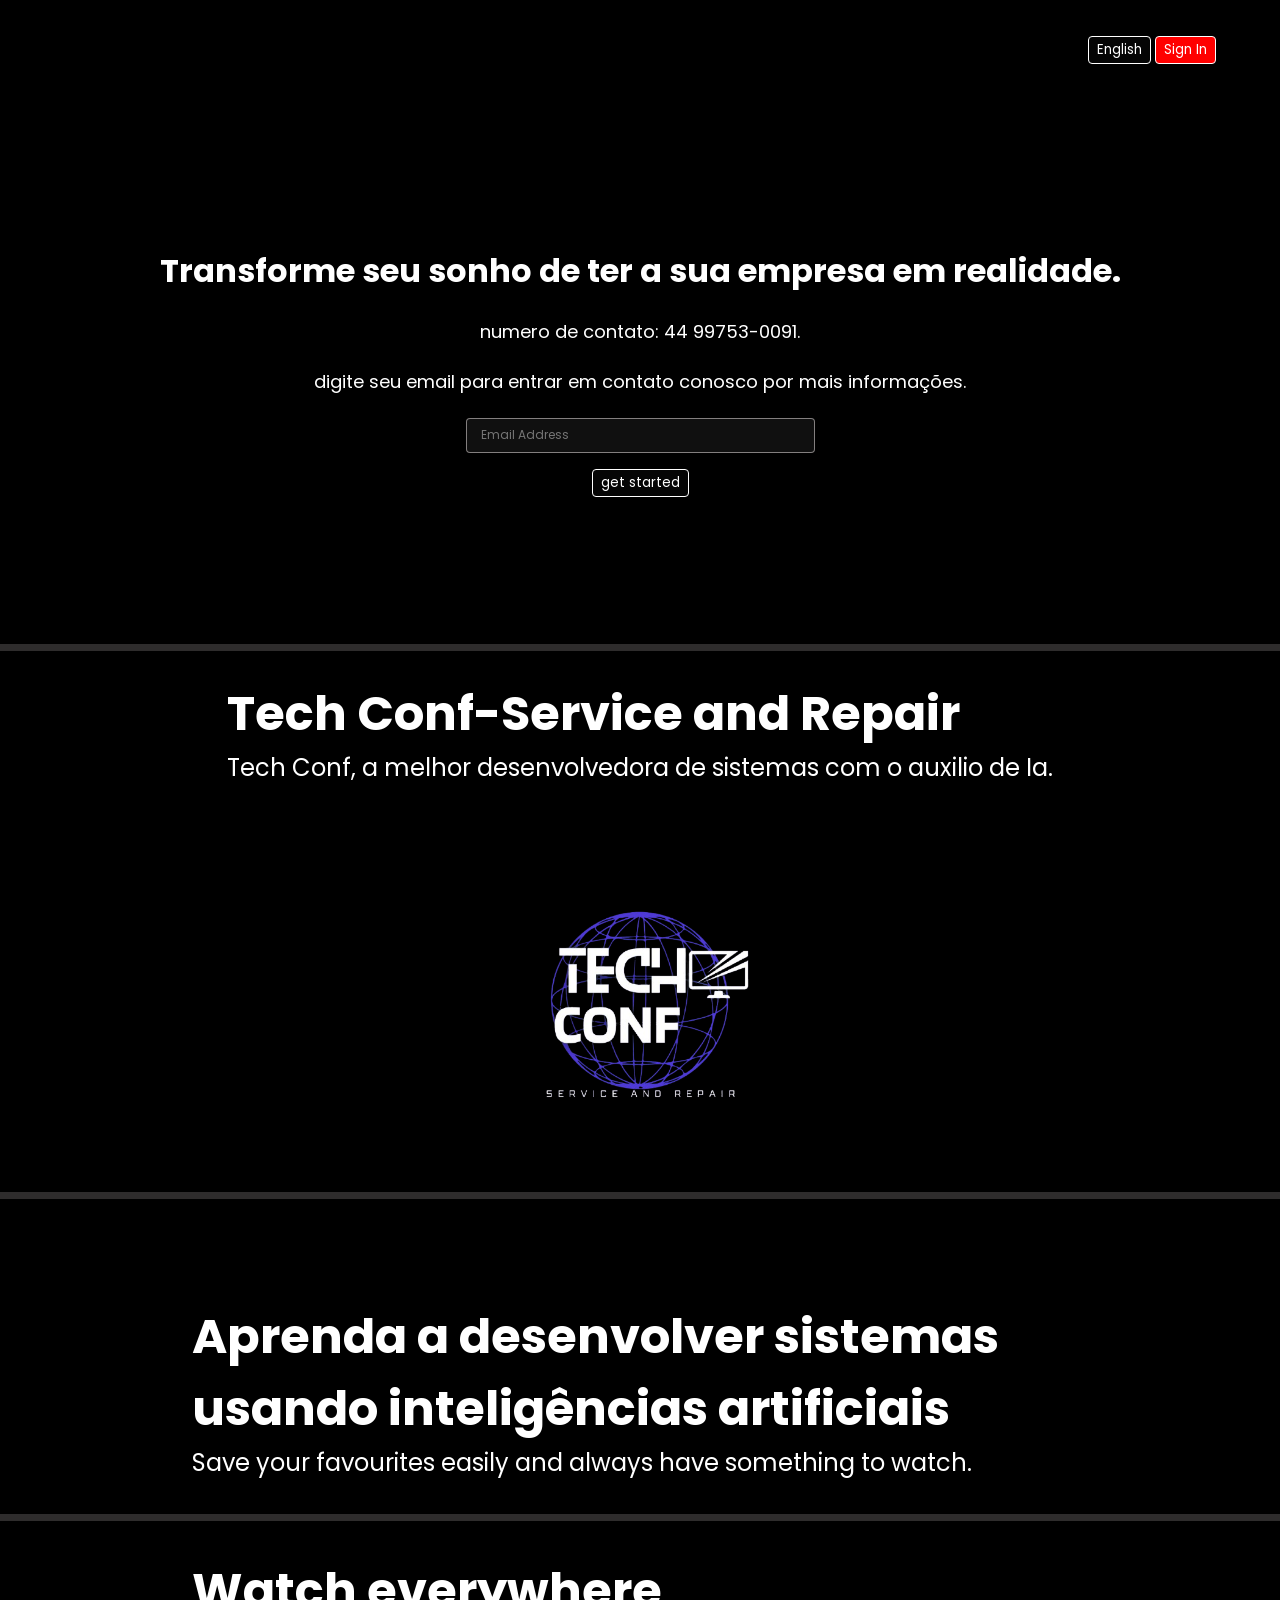
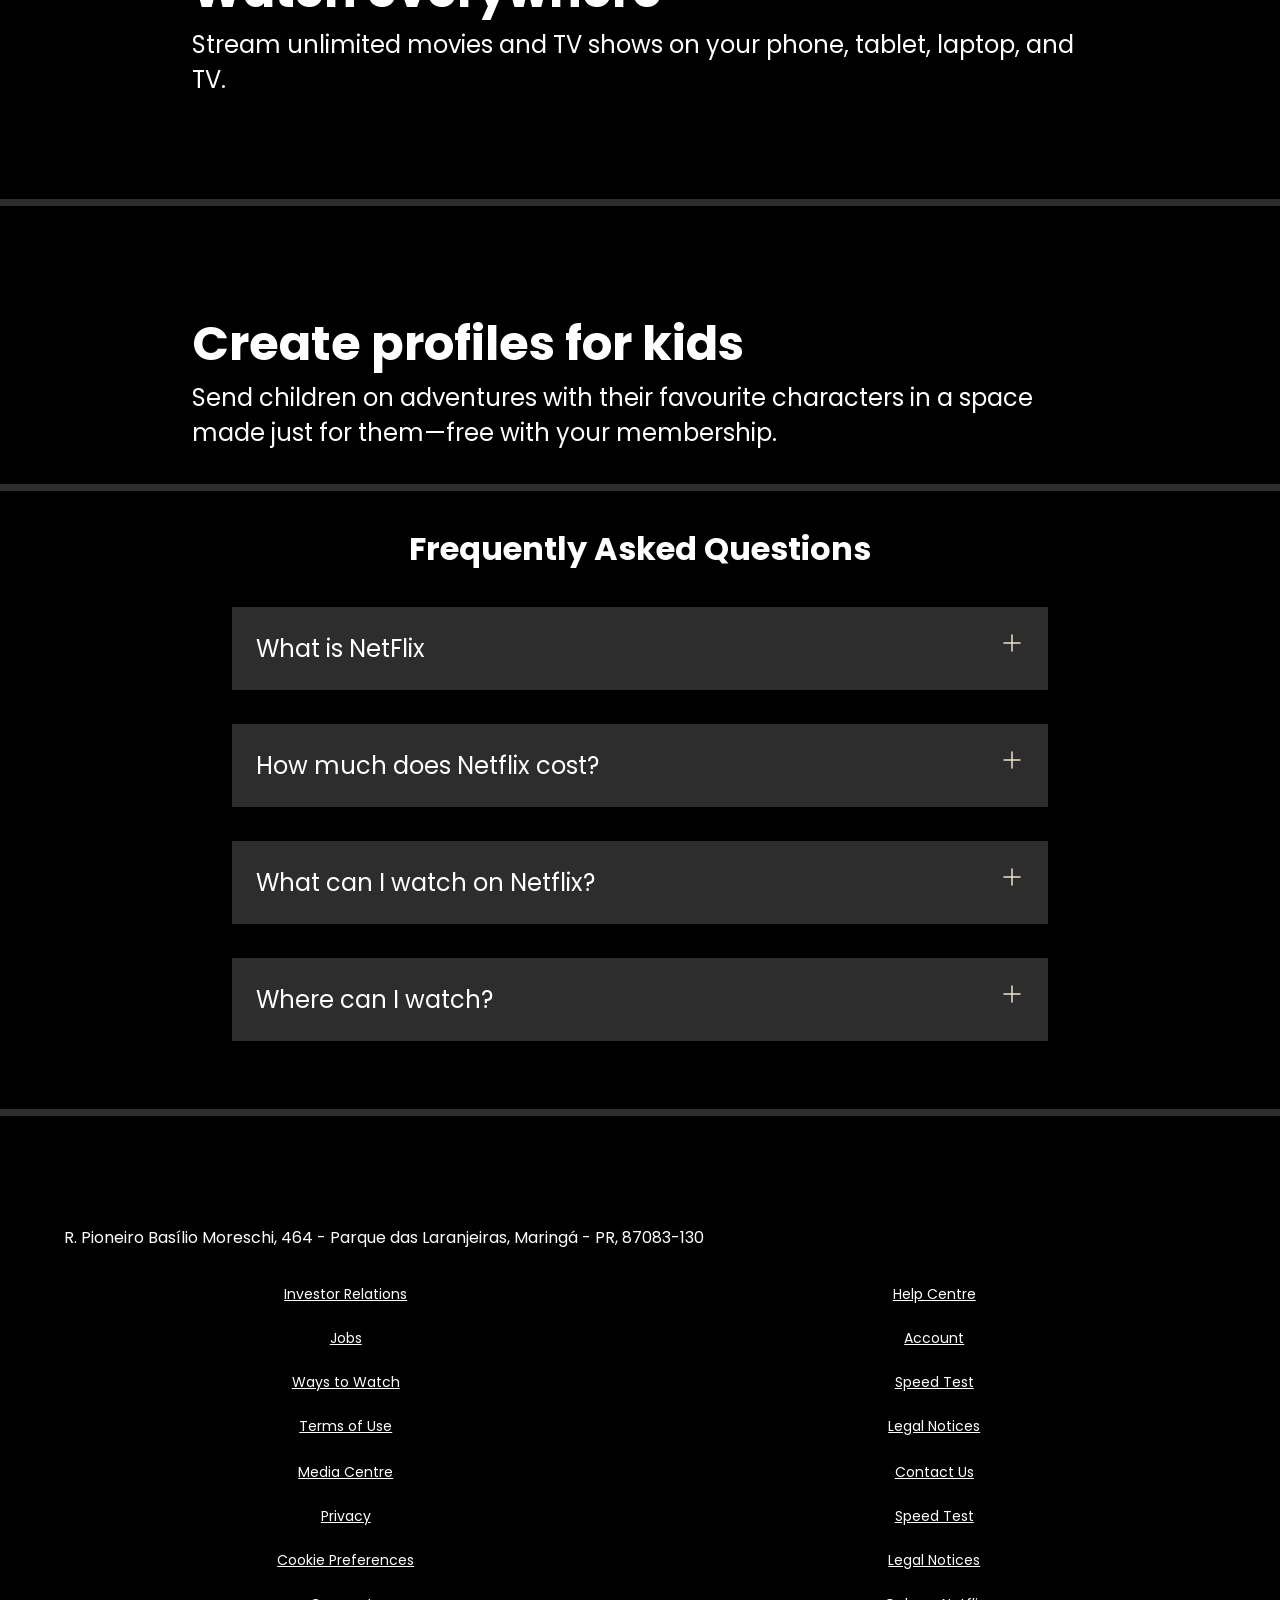
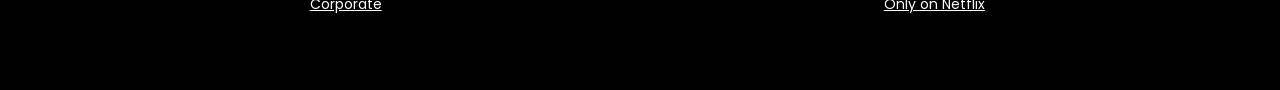
==== drive-download-20260311T112500Z-3-001 (1)/index.html @ 62014be9 "Add files via upload" ====
<!DOCTYPE html>
<html lang="en">

<head>
    <meta charset="UTF-8">
    <meta name="viewport" content="width=device-width, initial-scale=1.0">
    <title>TechConf – Service and Repair</title>
    <link rel="stylesheet" href="style.css">
</head>

<body>

    <div class="main">
        <nav>
            <span><img width="503 src="bg.jpg" alt=""></span>
            <div>
                <button class="btn">English</button>
                <button class="btn btn-red-sm">Sign In</button>
            </div>
        </nav>
        <div class="box">
        </div>
        <div class="hero">
            <span>Transforme seu sonho de ter a sua empresa em realidade.</span>
            <span>numero de contato: 44 99753-0091.</span>
            <span>digite seu email para entrar em contato conosco por mais informações.</span>
            <div class="hero-buttons">
                <input type="text" placeholder="Email Address">
                <button class="btn" onclick="window.location.href='modelo 4/index.html'"> get started</button>
            </div>
        </div>

        <div class="separation"></div>

    </div>

    <section class="first">
        <div>
            <span>Tech Conf-Service and Repair</span>
            <span>Tech Conf, a melhor desenvolvedora de sistemas com o auxilio de Ia.</span>
        </div>

        <div class="secImg">
            <img src="Tech.png" alt="">
            <video src="https://assets.nflxext.com/ffe/siteui/acquisition/ourStory/fuji/desktop/video-tv-in-0819.m4v"
                autoplay loop muted></video>
        </div>
    </section>
    <div class="separation"></div>

    <section class="first second">

        <div class="secImg">
            <img src="https://assets.nflxext.com/ffe/siteui/acquisition/ourStory/fuji/desktop/mobile-0819.jpg" alt="">

        </div>
        <div>
            <span>Aprenda a desenvolver sistemas usando inteligências artificiais </span>
            <span>Save your favourites easily and always have something to watch.</span>
        </div>
    </section>

    <div class="separation"></div>
    <section class="first third">
        <div>
            <span>Watch everywhere</span>
            <span>Stream unlimited movies and TV shows on your phone, tablet, laptop, and TV.</span>
        </div>

        <div class="secImg">
            <img src="https://assets.nflxext.com/ffe/siteui/acquisition/ourStory/fuji/desktop/tv.png" alt="">
            <video src="https://assets.nflxext.com/ffe/siteui/acquisition/ourStory/fuji/desktop/video-devices-in.m4v"
                autoplay loop muted></video>
        </div>
    </section>
    <div class="separation"></div>


    <section class="first second">

        <div class="secImg">
            <img src="bg.jpg" alt="">
        </div>
        <div>
            <span>Create profiles for kids</span>
            <span>Send children on adventures with their favourite characters in a space made just for them—free with
                your membership.</span>
        </div>
    </section>

    <div class="separation"></div>

    <section class="faq">
        <h2>Frequently Asked Questions</h2>
        <div class="faqbox">
            <span>What is NetFlix</span>
            <svg width="24" height="24" viewBox="0 0 24 24" fill="white" xmlns="http://www.w3.org/2000/svg">
                <path d="M12 4V20" stroke="#141B34" stroke-width="1.5" stroke-linecap="round" stroke-linejoin="round" />
                <path d="M4 12H20" stroke="#141B34" stroke-width="1.5" stroke-linecap="round" stroke-linejoin="round" />
            </svg>

        </div>
        <div class="faqbox">
            <span>How much does Netflix cost?</span>
            <svg width="24" height="24" viewBox="0 0 24 24" fill="white" xmlns="http://www.w3.org/2000/svg">
                <path d="M12 4V20" stroke="#141B34" stroke-width="1.5" stroke-linecap="round" stroke-linejoin="round" />
                <path d="M4 12H20" stroke="#141B34" stroke-width="1.5" stroke-linecap="round" stroke-linejoin="round" />
            </svg>

        </div>
        <div class="faqbox">
            <span>What can I watch on Netflix?</span>
            <svg width="24" height="24" viewBox="0 0 24 24" fill="white" xmlns="http://www.w3.org/2000/svg">
                <path d="M12 4V20" stroke="#141B34" stroke-width="1.5" stroke-linecap="round" stroke-linejoin="round" />
                <path d="M4 12H20" stroke="#141B34" stroke-width="1.5" stroke-linecap="round" stroke-linejoin="round" />
            </svg>

        </div>
        <div class="faqbox">
            <span>Where can I watch?</span>
            <svg width="24" height="24" viewBox="0 0 24 24" fill="white" xmlns="http://www.w3.org/2000/svg">
                <path d="M12 4V20" stroke="#141B34" stroke-width="1.5" stroke-linecap="round" stroke-linejoin="round" />
                <path d="M4 12H20" stroke="#141B34" stroke-width="1.5" stroke-linecap="round" stroke-linejoin="round" />
            </svg>

        </div>
    </section>
    <div class="separation"></div>

    <footer>
        <div class="questions">
           R. Pioneiro Basílio Moreschi, 464 - Parque das Laranjeiras, Maringá - PR, 87083-130
        </div>
        <div class="footer">
            <div class="footer-item"> 
                <a href="faq">Investor Relations</a>
                <a href="faq">Jobs</a>
                <a href="faq">Ways to Watch</a>
                <a href="faq">Terms of Use</a>
            </div>

            <div class="footer-item"> 
                <a href="faq">Help Centre</a>
                <a href="faq">Account</a>
                <a href="faq">Speed Test</a>
                <a href="faq">Legal Notices</a>
            </div>
            <div class="footer-item">
                <a href="faq">Media Centre</a>
                <a href="faq">Privacy</a>
                <a href="faq">Cookie Preferences</a> 
                <a href="faq">Corporate</a>
            </div>

            <div class="footer-item">
                <a href="faq">Contact Us</a>
                <a href="faq">Speed Test</a> 
                <a href="faq">Legal Notices</a> 
                <a href="faq">Only on Netflix</a>
            </div>
        </div>
    </footer>
</body>

</html>
---- drive-download-20260311T112500Z-3-001 (1)/style.css ----
@import url('https://fonts.googleapis.com/css2?family=Martel+Sans:wght@600&family=Poppins:wght@300;400;700&display=swap');

* {
    padding: 0;
    margin: 0;
    font-family: 'Poppins', sans-serif;
}

body {
    background-color: black;
}

.main {
    background-image: url("bg.jpg");
    background-position: center center;
    background-size: max(1200px, 100vw);
    background-repeat: no-repeat;
    height: 644px;
    position: relative;
}

.main .box {
    height: 644px;
    width: 100%;
    opacity: 0.69;
    position: absolute;
    top: 0;
    background-color: black;
}

nav {
    max-width: 60vw;
    justify-content: space-between;
    margin: auto;
    display: flex;
    align-items: center;
    height: 100px;
}

nav img {
    color: rgb(24, 25, 94);
    width: 130px;
    position: relative;
    z-index: 10;
}

nav button {
    position: relative;
    z-index: 10;
}

.hero {
    font-family: 'Martel Sans', sans-serif;
    height: calc(100% - 100px);
    display: flex;
    align-items: center;
    justify-content: center;
    flex-direction: column;
    color: white;
    position: relative;
    gap: 23px;
    padding: 0 30px;
}

.hero> :nth-child(1) {
    font-family: 'Poppins', sans-serif;
    font-weight: bolder;
    font-size: 48px;
    text-align: center;
}

.hero> :nth-child(2) {
    font-weight: 400;
    font-size: 24px;
    text-align: center;
}

.hero> :nth-child(3) {
    font-weight: 400;
    font-size: 20px;
    text-align: center;
}

.separation {
    height: 7px;
    background-color: rgb(46, 44, 44);
    position: relative;
    z-index: 20;
}

.btn {
    padding: 3px 8px;
    font-weight: 400;
    color: white;
    background-color: rgba(248, 243, 243, 0.021);
    border-radius: 4px;
    border: 1px solid white;
    cursor: pointer;

}

.btn-red {
    background-color: red;
    color: white;
    padding: 3px 24px;
    font-size: 20px;
    border-radius: 4px;
    font-weight: 400;
}

.btn-red-sm {
    background-color: red;
    color: white;
}

.hero-buttons {
    display: flex;
    align-items: center;
    justify-content: center;
    gap: 16px;
}

.main input {
    padding: 7px 101px 8px 14px;
    color: white;
    font-size: 12px;
    border-radius: 4px;
    background-color: rgba(23, 23, 23, 0.7);
    border: 1px solid rgba(246, 238, 238, 0.5);
}

.first {
    display: flex;
    justify-content: center;
    max-width: 70vw;
    margin: auto;
    color: white;
    justify-content: center;
    align-items: center;
}



.secImg {
    position: relative;
}

.secImg img {
    width: 555px;
    position: relative;
    z-index: 10;
}

.secImg video {
    position: absolute;
    top: 51px;
    right: 0;
    width: 555px;
}

section.first>div {
    display: flex;
    flex-direction: column;
    padding: 34px 0;
}

section.first>div :nth-child(1) {
    font-size: 48px;
    font-weight: bolder;
}


section.first>div :nth-child(2) {
    font-size: 24px;

}


.faq h2 {
    text-align: center;
    font-size: 48px;
}

.faq {
    background: black;
    color: white;
    padding: 34px;
}

.faqbox:hover {
    background-color: #1a1150;
    color: white;
}

.faqbox svg {
    filter: invert(1);
}

.faqbox {
    transition: all 1s ease-out;
    font-size: 24px;
    display: flex;
    justify-content: space-between;
    background-color: #2d2d2d;
    padding: 24px;
    max-width: 60vw;
    margin: 34px auto;
    cursor: pointer;
}

footer {
    color: white;
    max-width: 60vw;
    margin: auto;
    padding: 60px;
}

footer .questions {
    padding: 34px 0;
}


.footer {
    display: grid;
    grid-template-columns: 1fr 1fr 1fr 1fr;
    color: white;
}



@media screen and (max-width: 1300px) {

    nav{
        max-width: 90vw;
    }

    .first {
        flex-wrap: wrap;
    }

    .secImg img {
        width: 305px;
    }

    .secImg video {
        width: 305px;
    }

    .hero> :nth-child(1) {
        font-size: 32px;
    }

    .hero> :nth-child(2) {
        font-size: 18px;
    }

    .hero> :nth-child(3) {
        font-size: 18px;
    }

    .hero-buttons {
        display: flex;
        flex-direction: column;
        align-items: center;
        justify-content: center;
        gap: 16px;
    }

    .faq h2 {
        text-align: center;
        font-size: 32px;
    }

    footer {
        max-width: 90vw;
        padding: 75px 0;
    }

    .footer-item{
        align-items: center;
    }
 

}



@media screen and (max-width: 1300px) {

    .footer {
        display: grid;
        grid-template-columns: 1fr 1fr;
        gap: 25px;
    }
}


.footer a {
    font-size: 14px;
    color: white;
}

.footer-item {
    display: flex;
    flex-direction: column;
    gap: 23px}
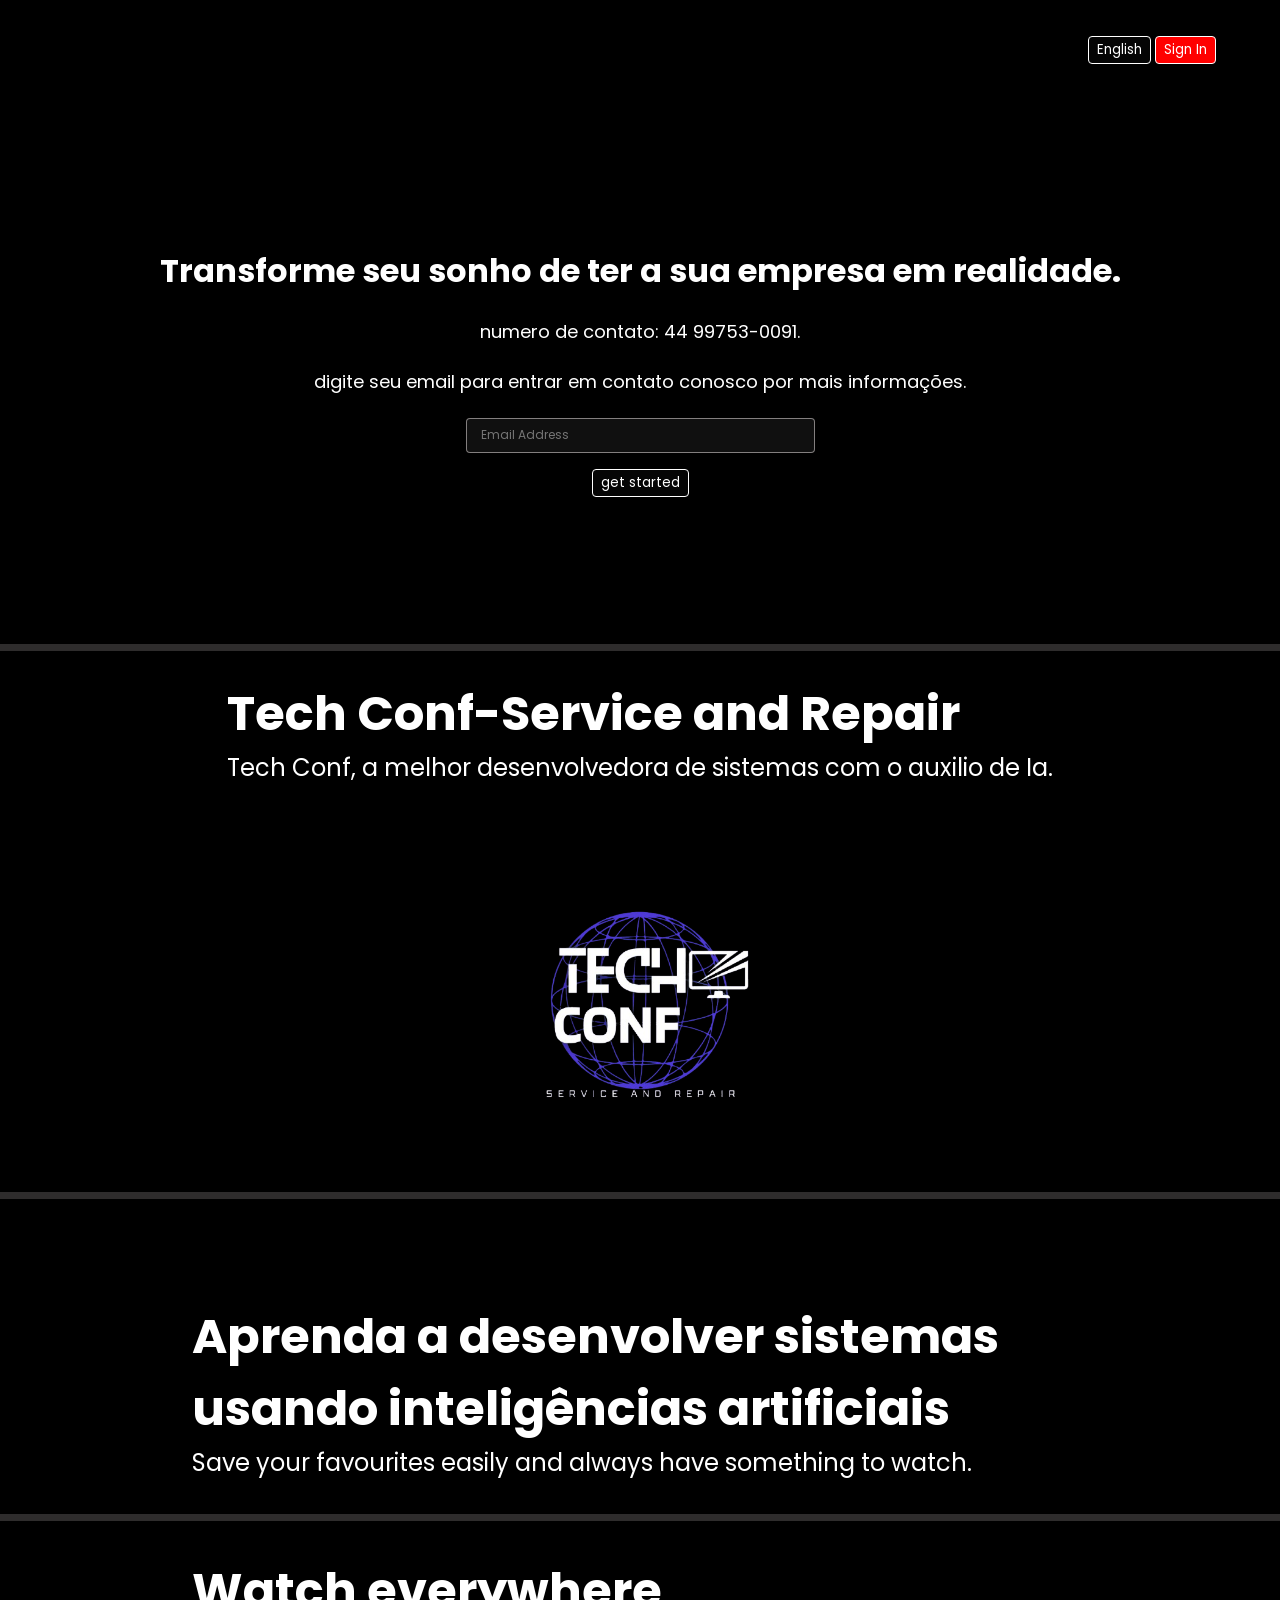
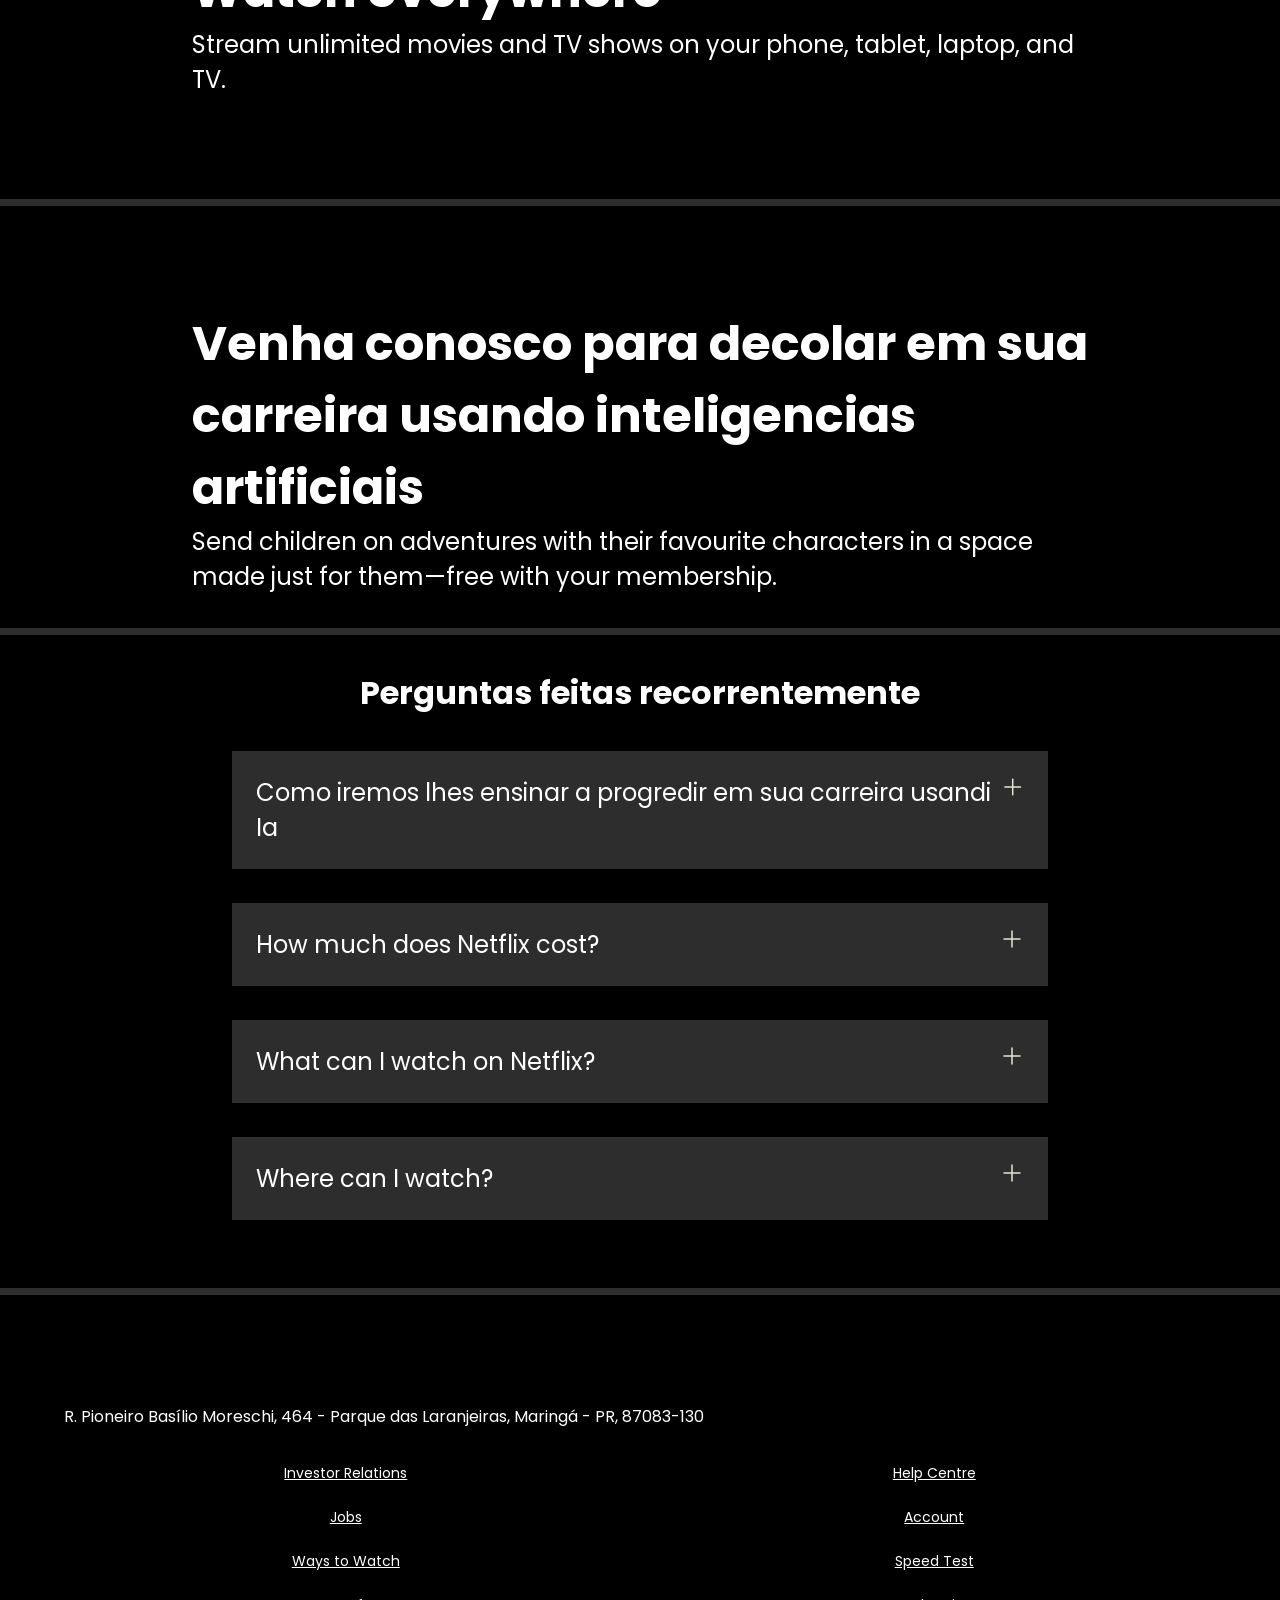
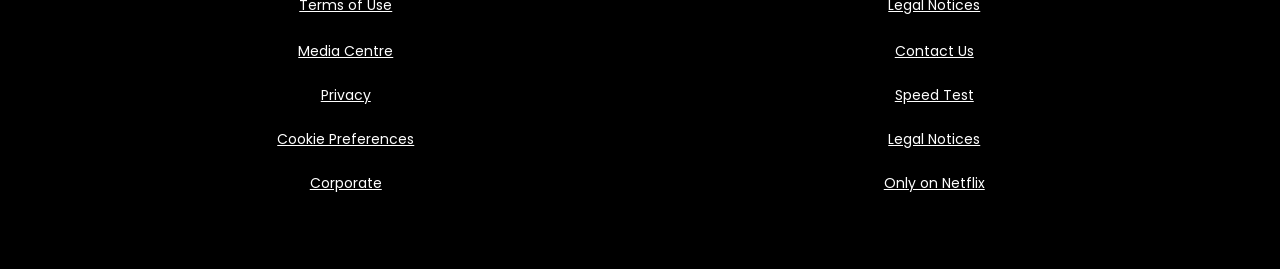
==== commit edc0ba91: "Translate text in index.html to Portuguese" ====
--- a/drive-download-20260311T112500Z-3-001 (1)/index.html
+++ b/drive-download-20260311T112500Z-3-001 (1)/index.html
@@ -82,7 +82,7 @@
             <img src="bg.jpg" alt="">
         </div>
         <div>
-            <span>Create profiles for kids</span>
+            <span>Venha conosco para decolar em sua carreira usando inteligencias artificiais</span></span>
             <span>Send children on adventures with their favourite characters in a space made just for them—free with
                 your membership.</span>
         </div>
@@ -91,9 +91,9 @@
     <div class="separation"></div>
 
     <section class="faq">
-        <h2>Frequently Asked Questions</h2>
+        <h2>Perguntas feitas recorrentemente</h2>
         <div class="faqbox">
-            <span>What is NetFlix</span>
+            <span>Como iremos lhes ensinar a progredir em sua carreira usandi Ia</span>
             <svg width="24" height="24" viewBox="0 0 24 24" fill="white" xmlns="http://www.w3.org/2000/svg">
                 <path d="M12 4V20" stroke="#141B34" stroke-width="1.5" stroke-linecap="round" stroke-linejoin="round" />
                 <path d="M4 12H20" stroke="#141B34" stroke-width="1.5" stroke-linecap="round" stroke-linejoin="round" />
@@ -162,4 +162,4 @@
     </footer>
 </body>
 
-</html>+</html>
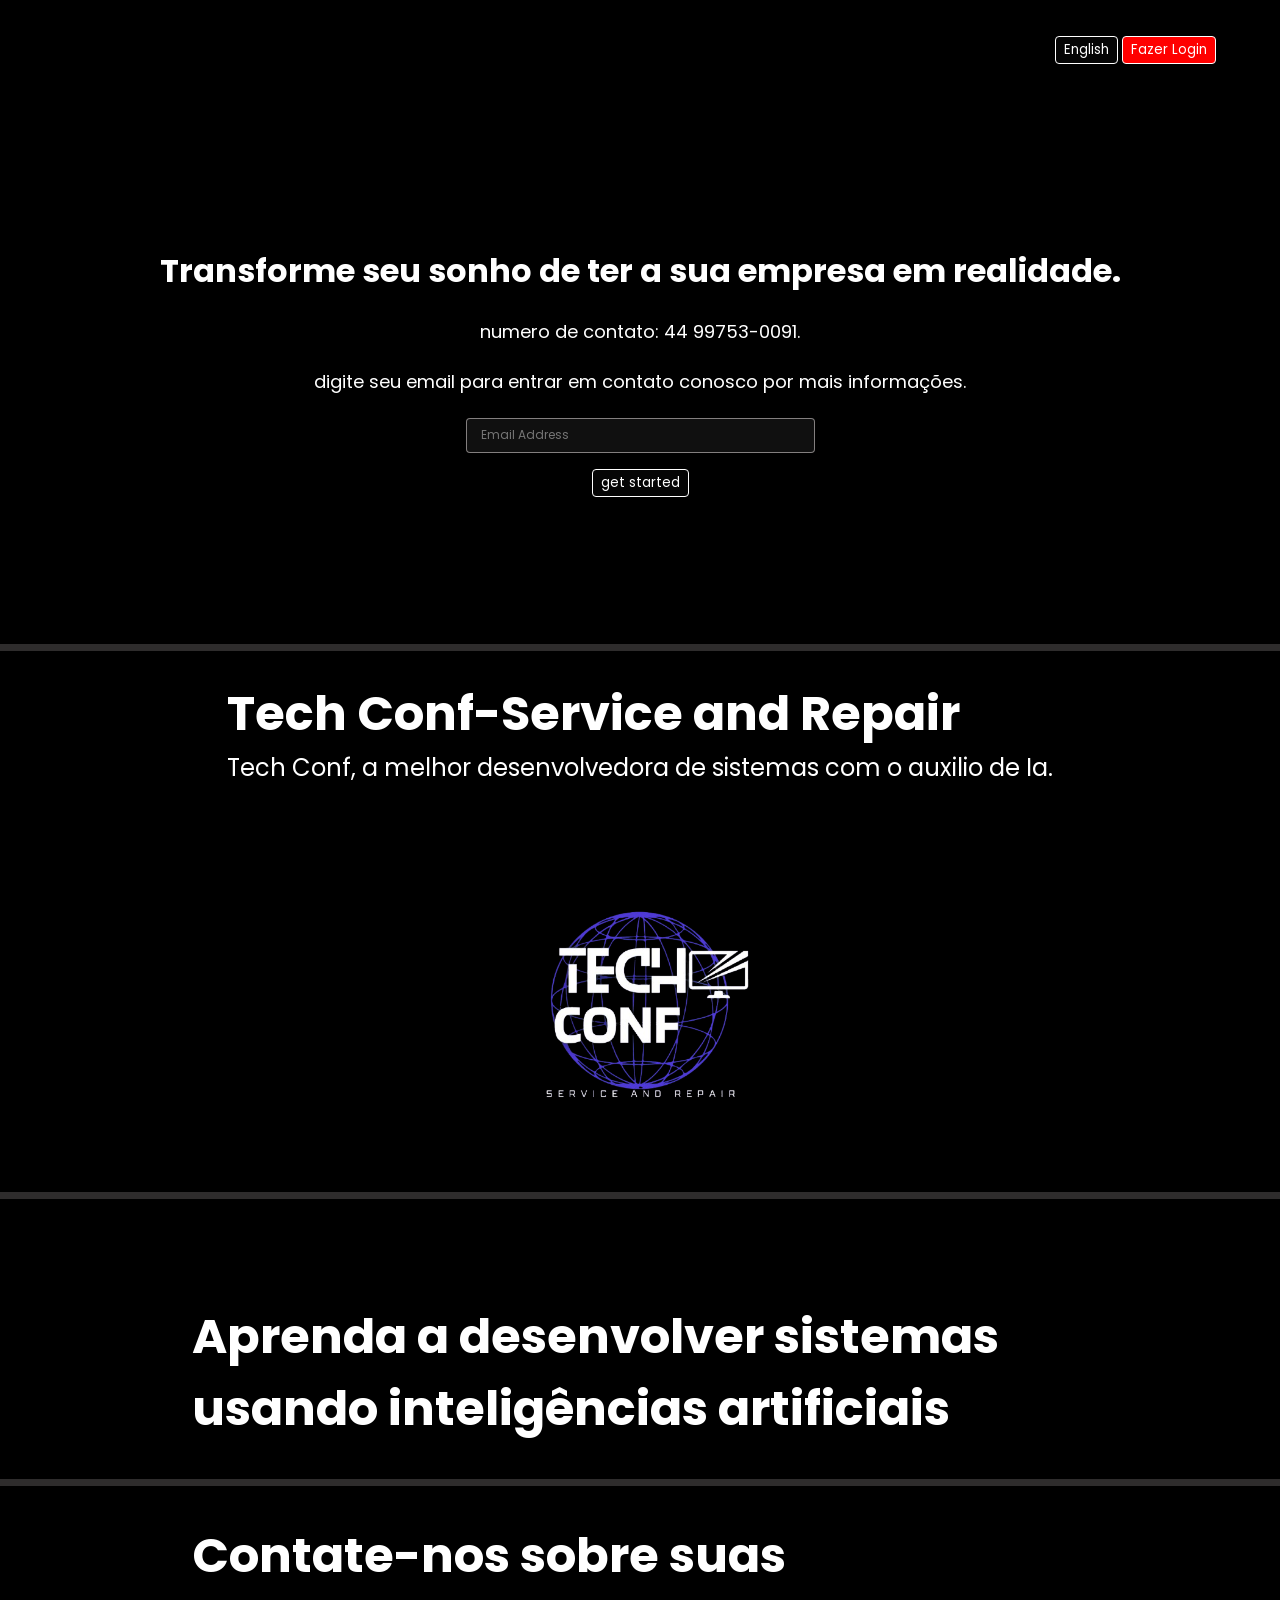
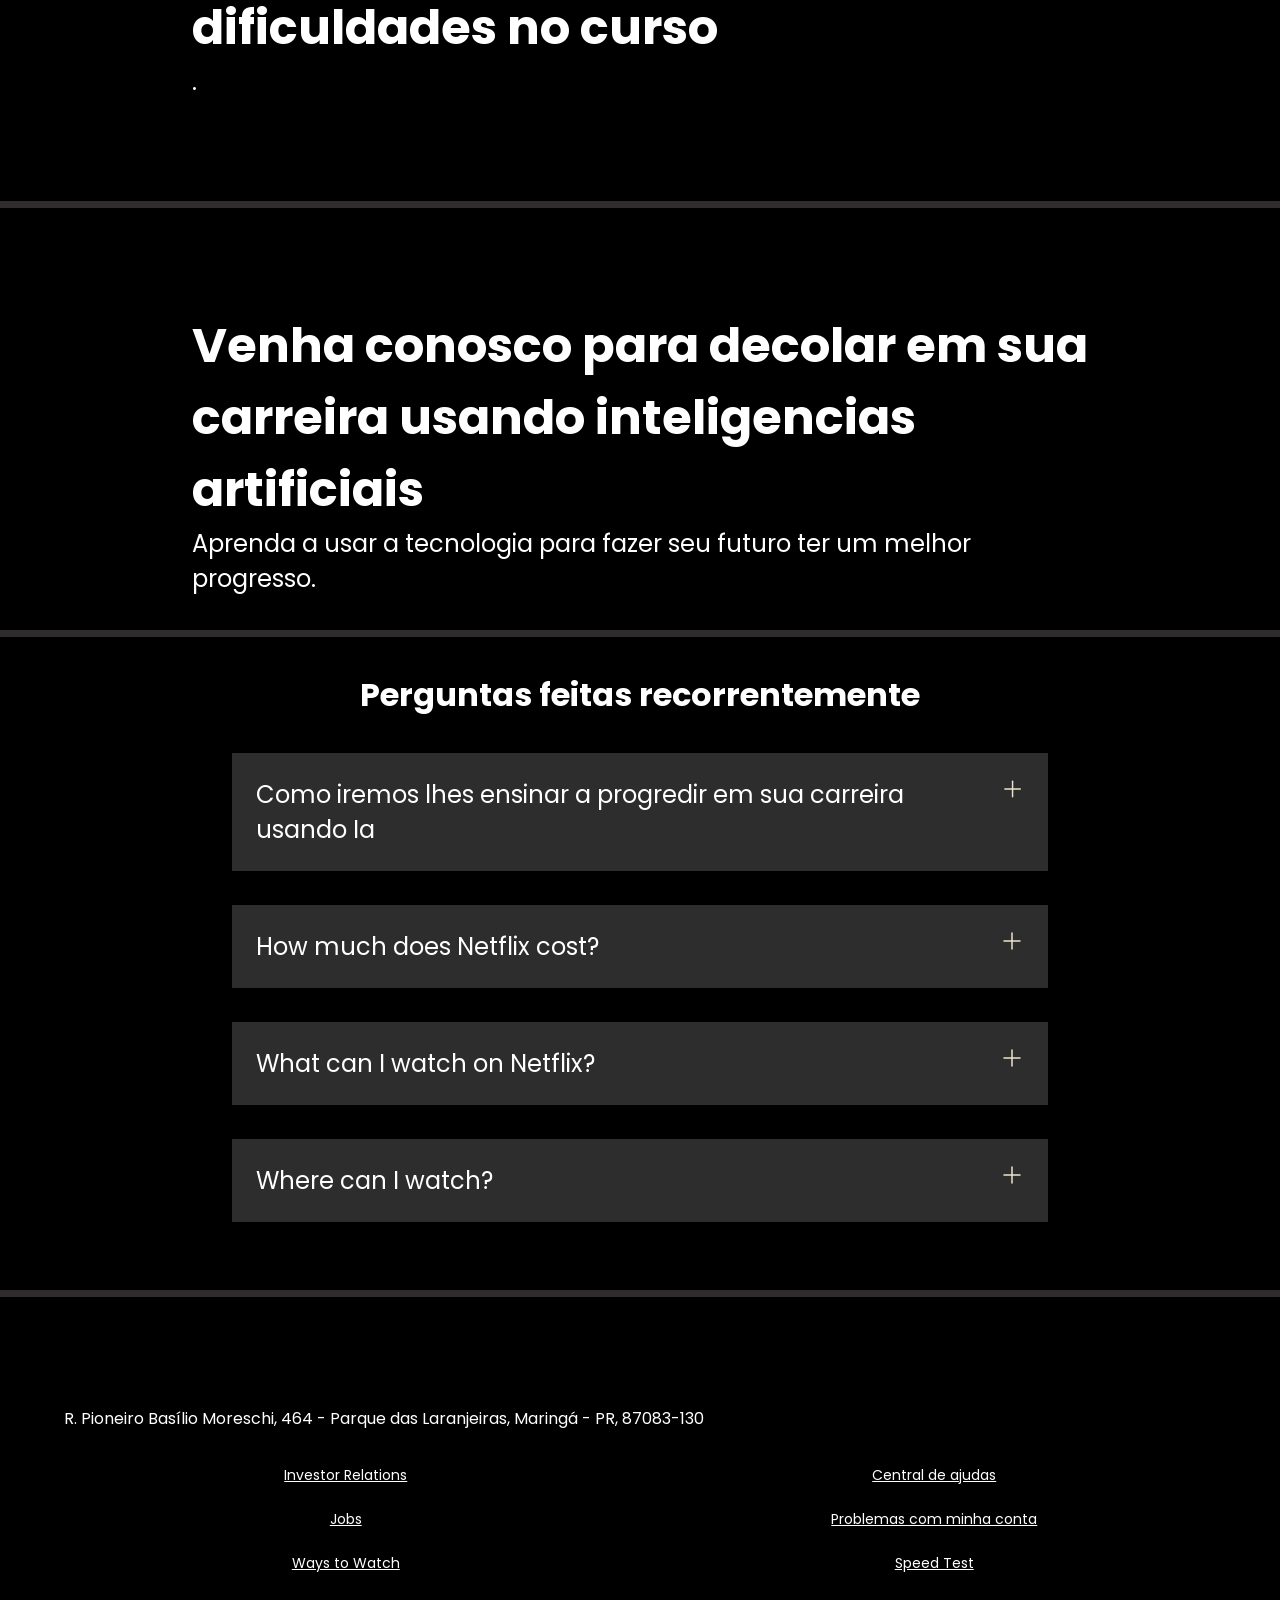
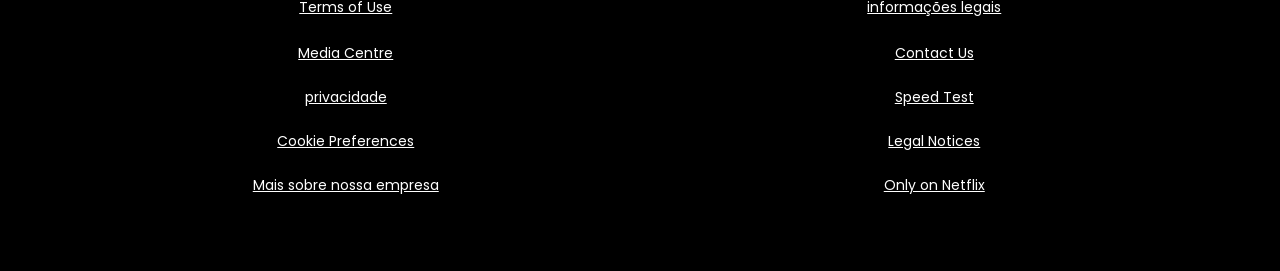
==== commit 9f2fdc19: "Update index.html" ====
--- a/drive-download-20260311T112500Z-3-001 (1)/index.html
+++ b/drive-download-20260311T112500Z-3-001 (1)/index.html
@@ -15,7 +15,7 @@
             <span><img width="503 src="bg.jpg" alt=""></span>
             <div>
                 <button class="btn">English</button>
-                <button class="btn btn-red-sm">Sign In</button>
+                <button class="btn btn-red-sm">Fazer Login</button>
             </div>
         </nav>
         <div class="box">
@@ -56,19 +56,19 @@
         </div>
         <div>
             <span>Aprenda a desenvolver sistemas usando inteligências artificiais </span>
-            <span>Save your favourites easily and always have something to watch.</span>
+            <span></span>
         </div>
     </section>
 
     <div class="separation"></div>
     <section class="first third">
         <div>
-            <span>Watch everywhere</span>
-            <span>Stream unlimited movies and TV shows on your phone, tablet, laptop, and TV.</span>
+            <span>Contate-nos sobre suas dificuldades no curso</span>
+            <span>.</span>
         </div>
 
         <div class="secImg">
-            <img src="https://assets.nflxext.com/ffe/siteui/acquisition/ourStory/fuji/desktop/tv.png" alt="">
+            <img src="tech.png" alt="">
             <video src="https://assets.nflxext.com/ffe/siteui/acquisition/ourStory/fuji/desktop/video-devices-in.m4v"
                 autoplay loop muted></video>
         </div>
@@ -83,8 +83,7 @@
         </div>
         <div>
             <span>Venha conosco para decolar em sua carreira usando inteligencias artificiais</span></span>
-            <span>Send children on adventures with their favourite characters in a space made just for them—free with
-                your membership.</span>
+            <span>Aprenda a usar a tecnologia para fazer seu futuro ter um melhor progresso.</span>
         </div>
     </section>
 
@@ -93,7 +92,7 @@
     <section class="faq">
         <h2>Perguntas feitas recorrentemente</h2>
         <div class="faqbox">
-            <span>Como iremos lhes ensinar a progredir em sua carreira usandi Ia</span>
+            <span>Como iremos lhes ensinar a progredir em sua carreira usando Ia</span>
             <svg width="24" height="24" viewBox="0 0 24 24" fill="white" xmlns="http://www.w3.org/2000/svg">
                 <path d="M12 4V20" stroke="#141B34" stroke-width="1.5" stroke-linecap="round" stroke-linejoin="round" />
                 <path d="M4 12H20" stroke="#141B34" stroke-width="1.5" stroke-linecap="round" stroke-linejoin="round" />
@@ -140,16 +139,16 @@
             </div>
 
             <div class="footer-item"> 
-                <a href="faq">Help Centre</a>
-                <a href="faq">Account</a>
+                <a href="faq">Central de ajudas</a>
+                <a href="faq">Problemas com minha conta</a>
                 <a href="faq">Speed Test</a>
-                <a href="faq">Legal Notices</a>
+                <a href="faq">informações legais</a>
             </div>
             <div class="footer-item">
                 <a href="faq">Media Centre</a>
-                <a href="faq">Privacy</a>
+                <a href="faq">privacidade</a>
                 <a href="faq">Cookie Preferences</a> 
-                <a href="faq">Corporate</a>
+                <a href="faq">Mais sobre nossa empresa</a>
             </div>
 
             <div class="footer-item">
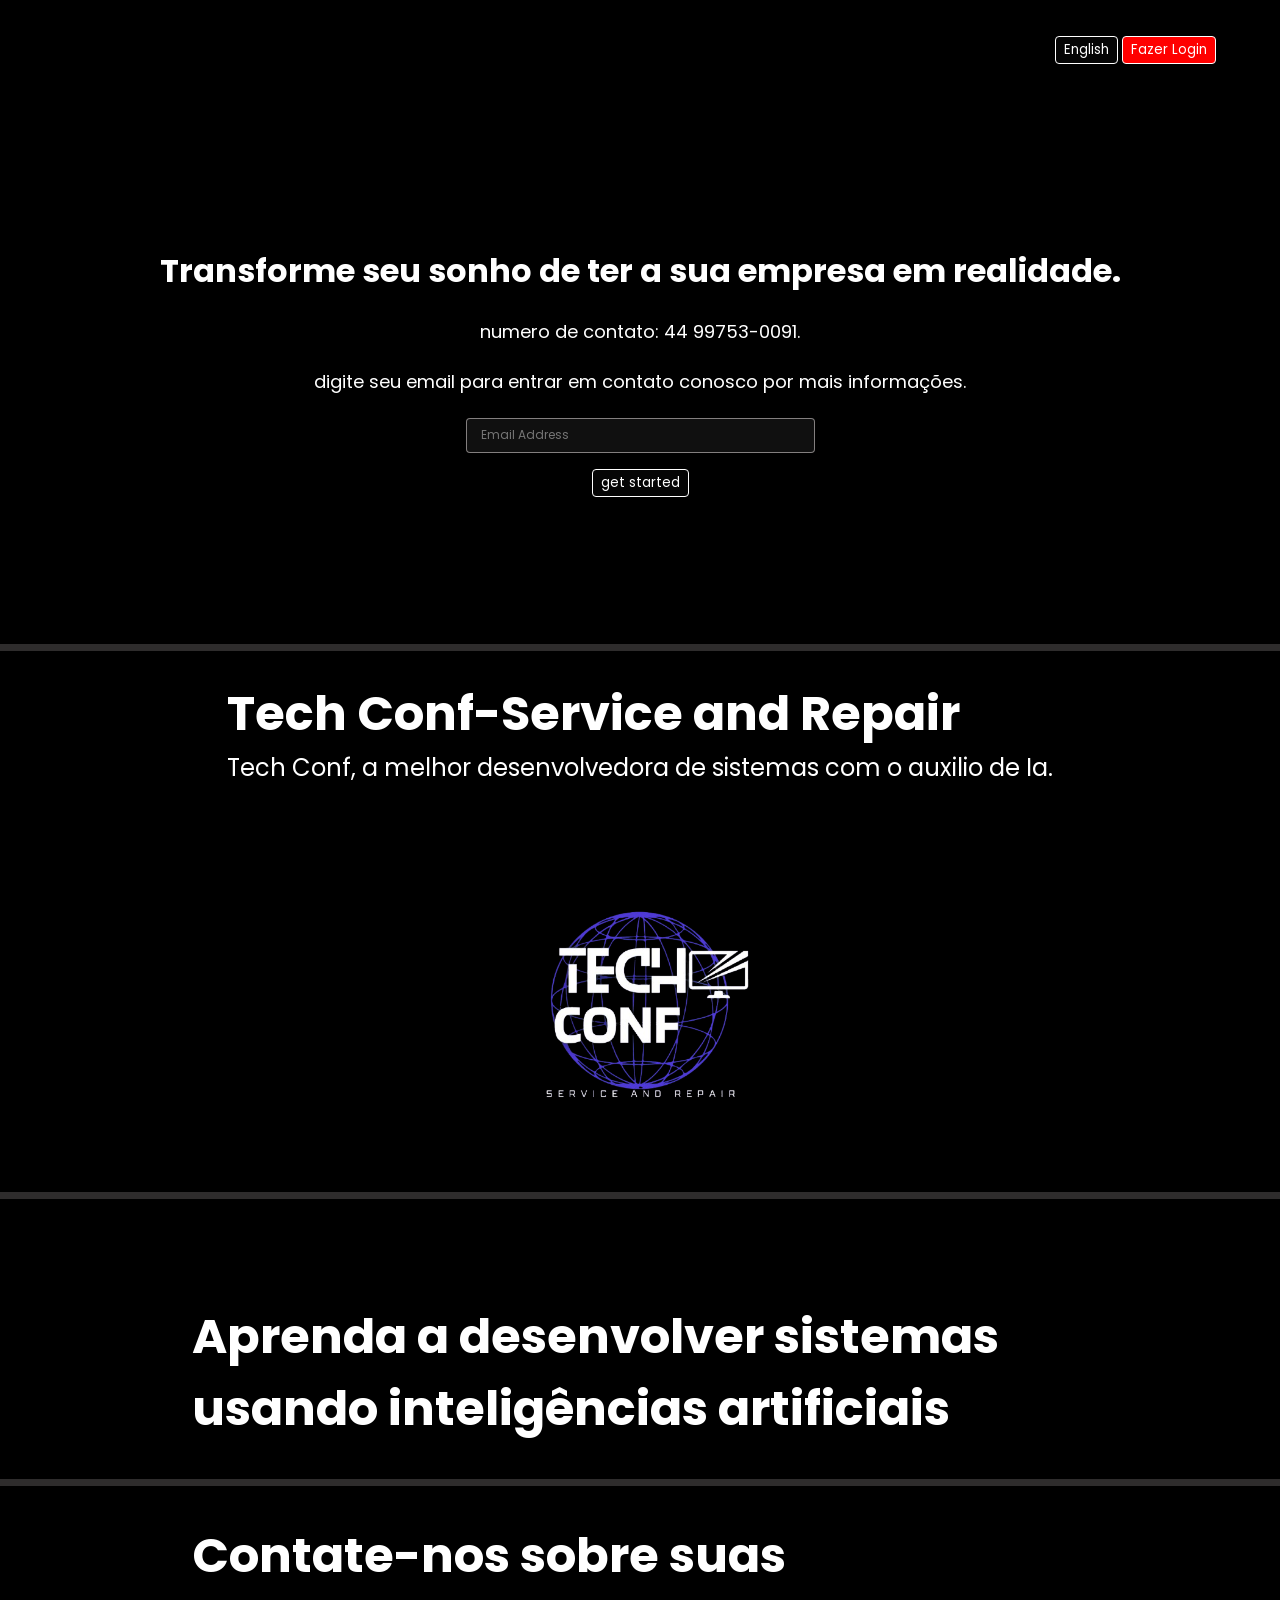
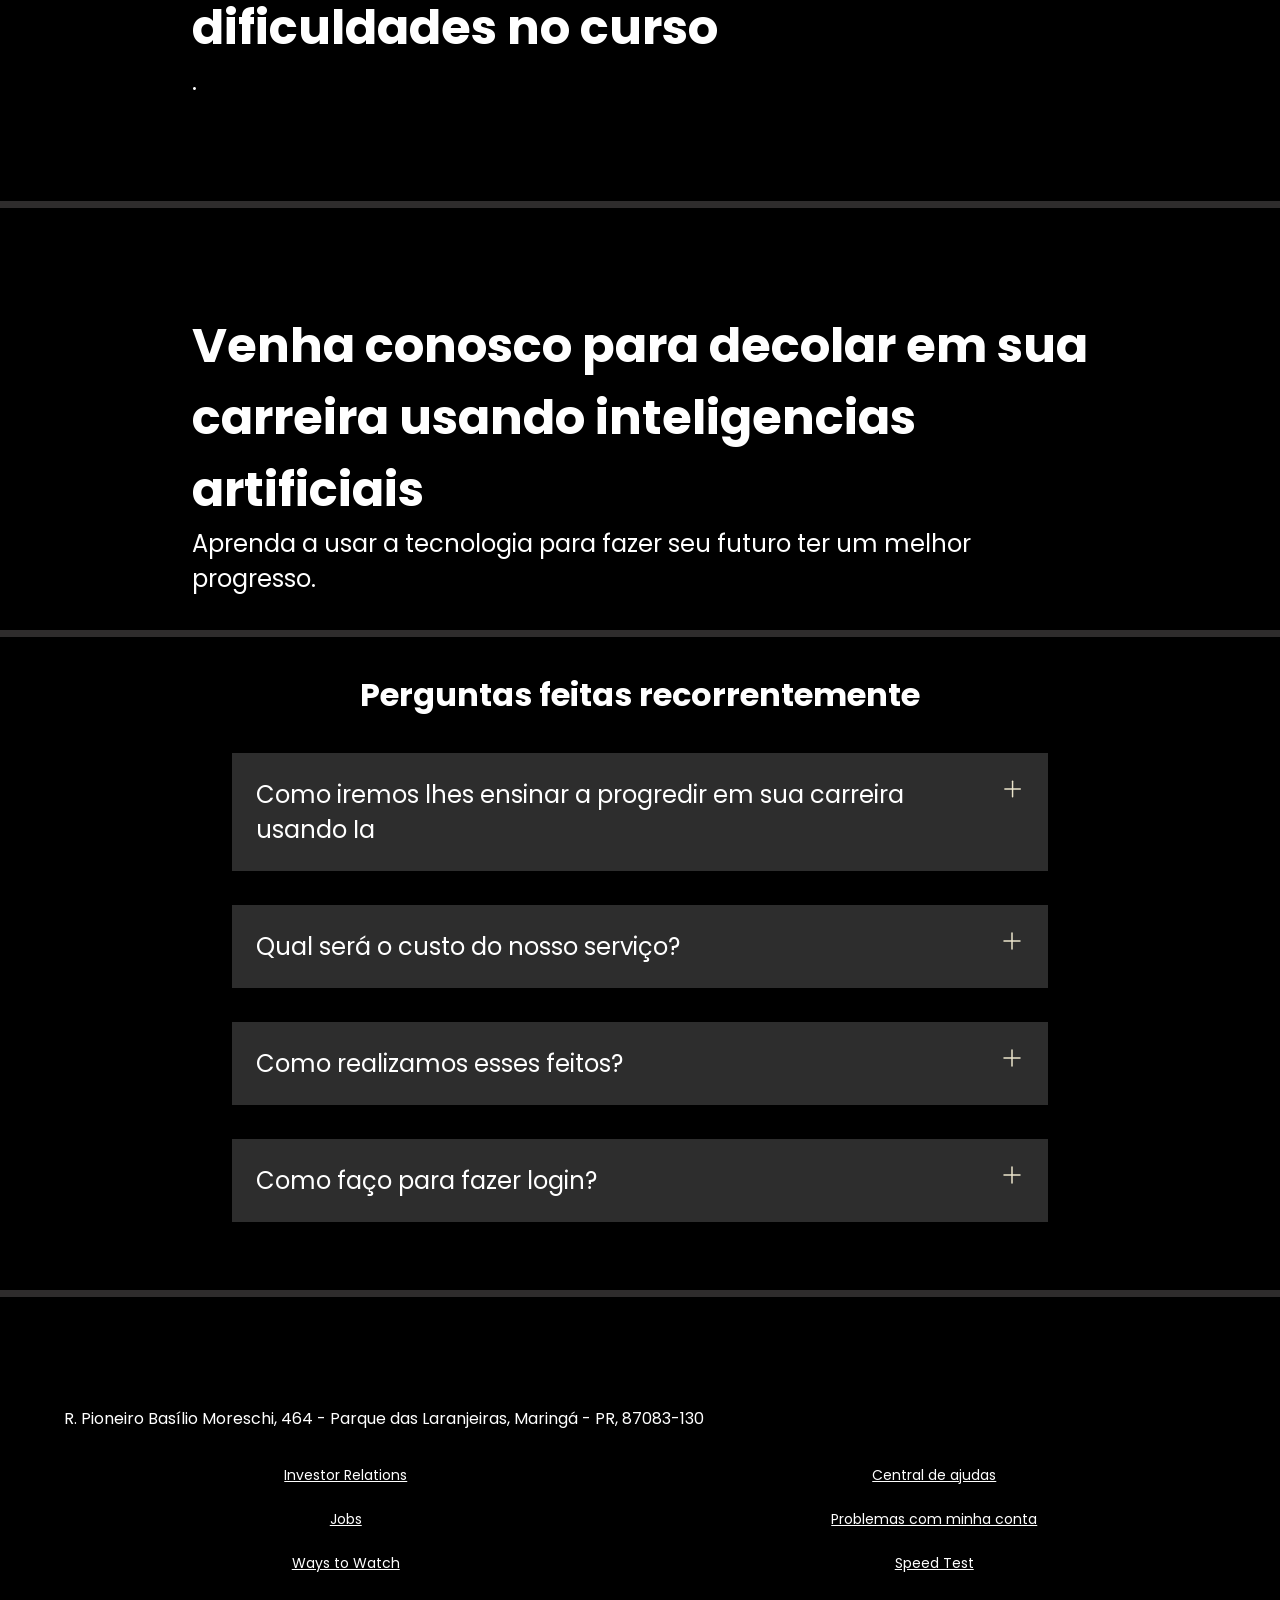
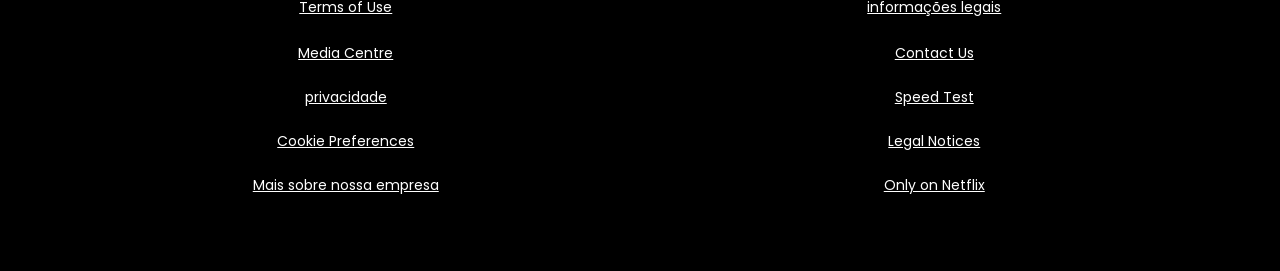
==== commit 3d9a3015: "Translate FAQ questions to Portuguese" ====
--- a/drive-download-20260311T112500Z-3-001 (1)/index.html
+++ b/drive-download-20260311T112500Z-3-001 (1)/index.html
@@ -100,7 +100,7 @@
 
         </div>
         <div class="faqbox">
-            <span>How much does Netflix cost?</span>
+            <span>Qual será o custo do nosso serviço?</span>
             <svg width="24" height="24" viewBox="0 0 24 24" fill="white" xmlns="http://www.w3.org/2000/svg">
                 <path d="M12 4V20" stroke="#141B34" stroke-width="1.5" stroke-linecap="round" stroke-linejoin="round" />
                 <path d="M4 12H20" stroke="#141B34" stroke-width="1.5" stroke-linecap="round" stroke-linejoin="round" />
@@ -108,7 +108,7 @@
 
         </div>
         <div class="faqbox">
-            <span>What can I watch on Netflix?</span>
+            <span>Como realizamos esses feitos?</span>
             <svg width="24" height="24" viewBox="0 0 24 24" fill="white" xmlns="http://www.w3.org/2000/svg">
                 <path d="M12 4V20" stroke="#141B34" stroke-width="1.5" stroke-linecap="round" stroke-linejoin="round" />
                 <path d="M4 12H20" stroke="#141B34" stroke-width="1.5" stroke-linecap="round" stroke-linejoin="round" />
@@ -116,7 +116,7 @@
 
         </div>
         <div class="faqbox">
-            <span>Where can I watch?</span>
+            <span>Como faço para fazer login?</span>
             <svg width="24" height="24" viewBox="0 0 24 24" fill="white" xmlns="http://www.w3.org/2000/svg">
                 <path d="M12 4V20" stroke="#141B34" stroke-width="1.5" stroke-linecap="round" stroke-linejoin="round" />
                 <path d="M4 12H20" stroke="#141B34" stroke-width="1.5" stroke-linecap="round" stroke-linejoin="round" />
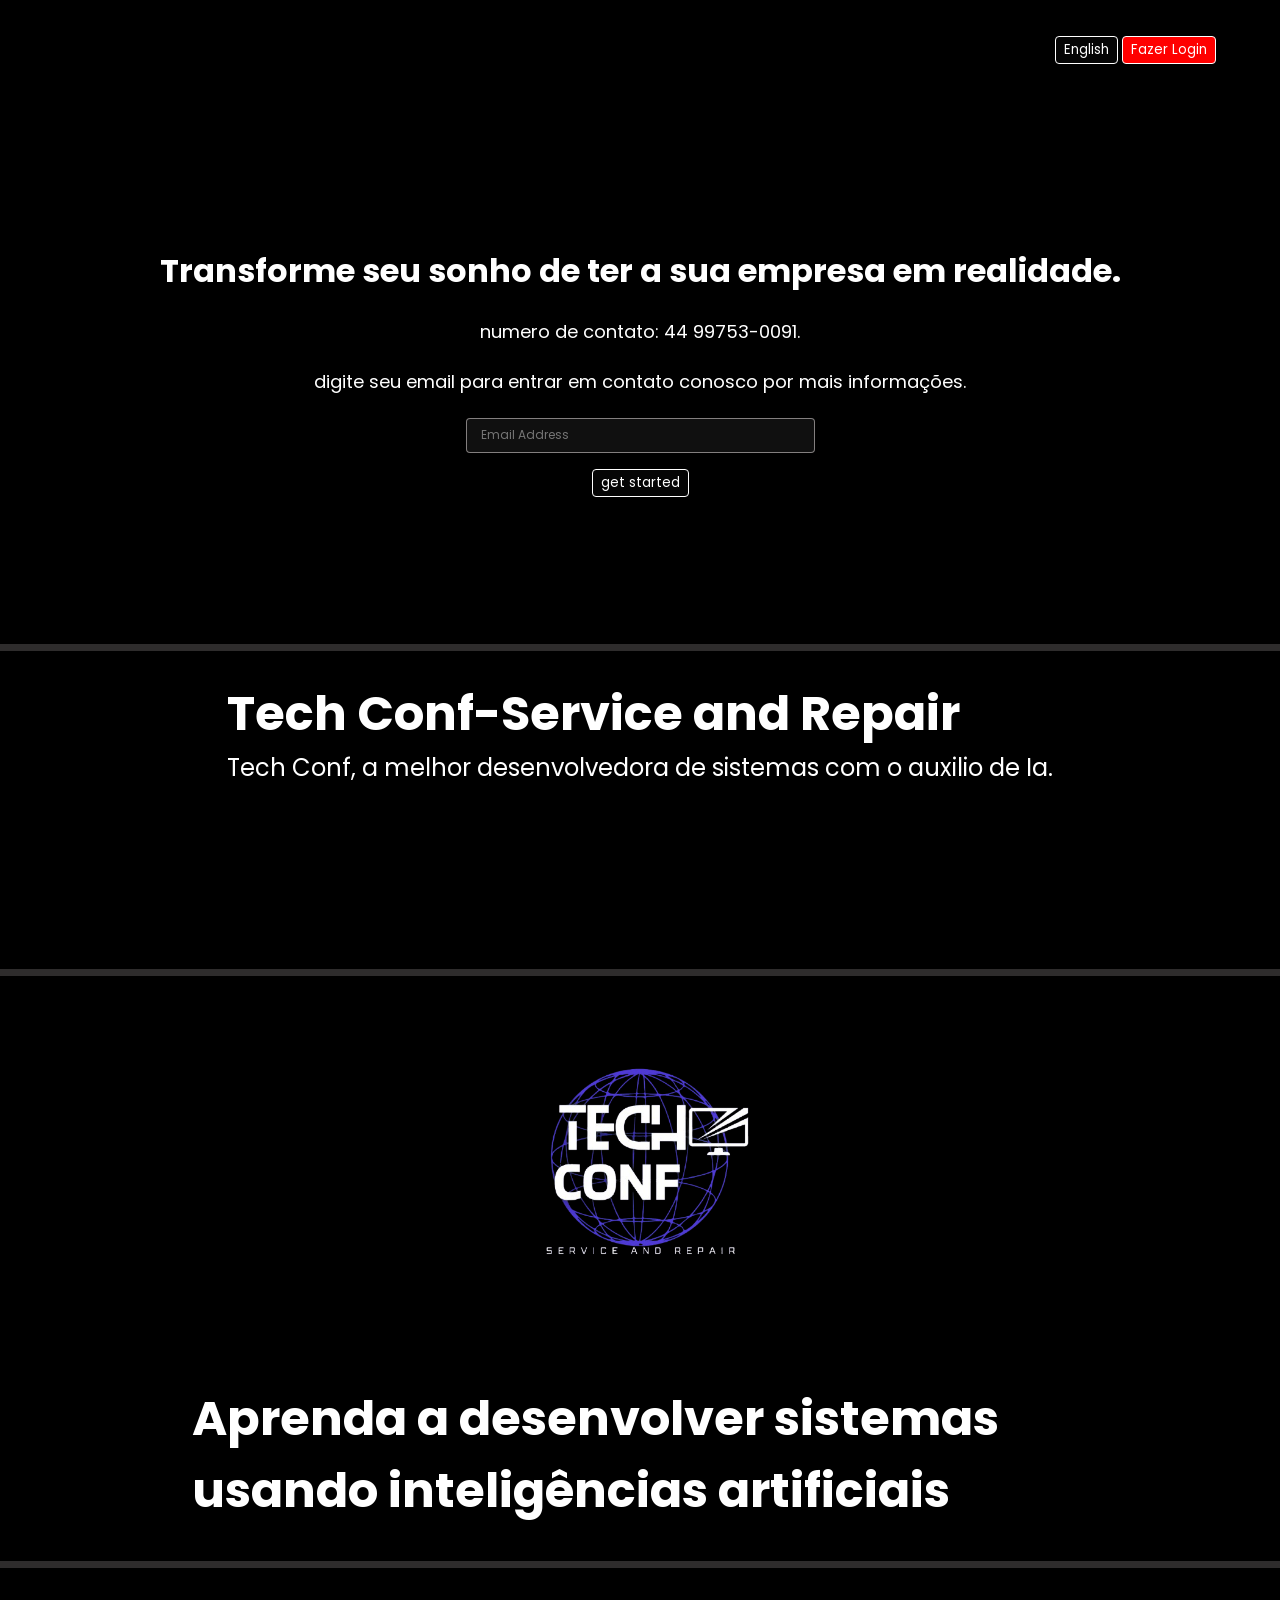
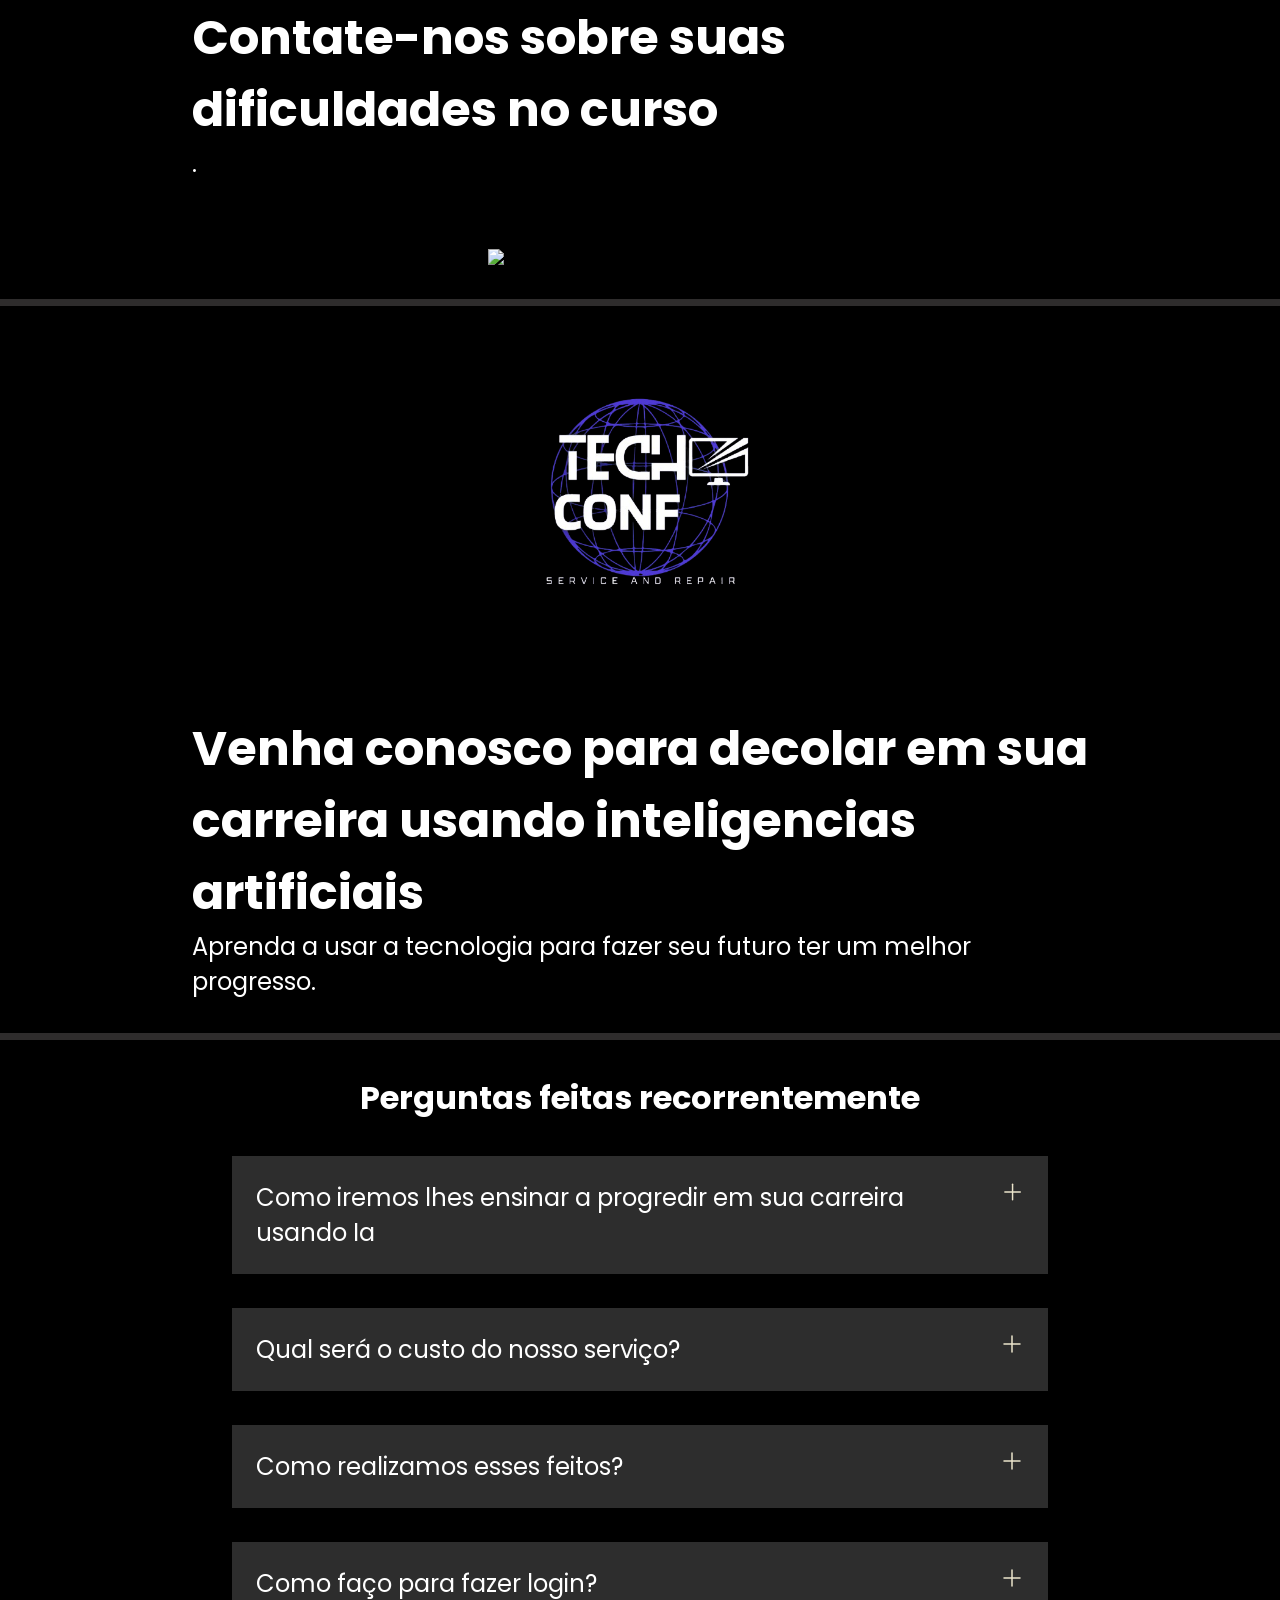
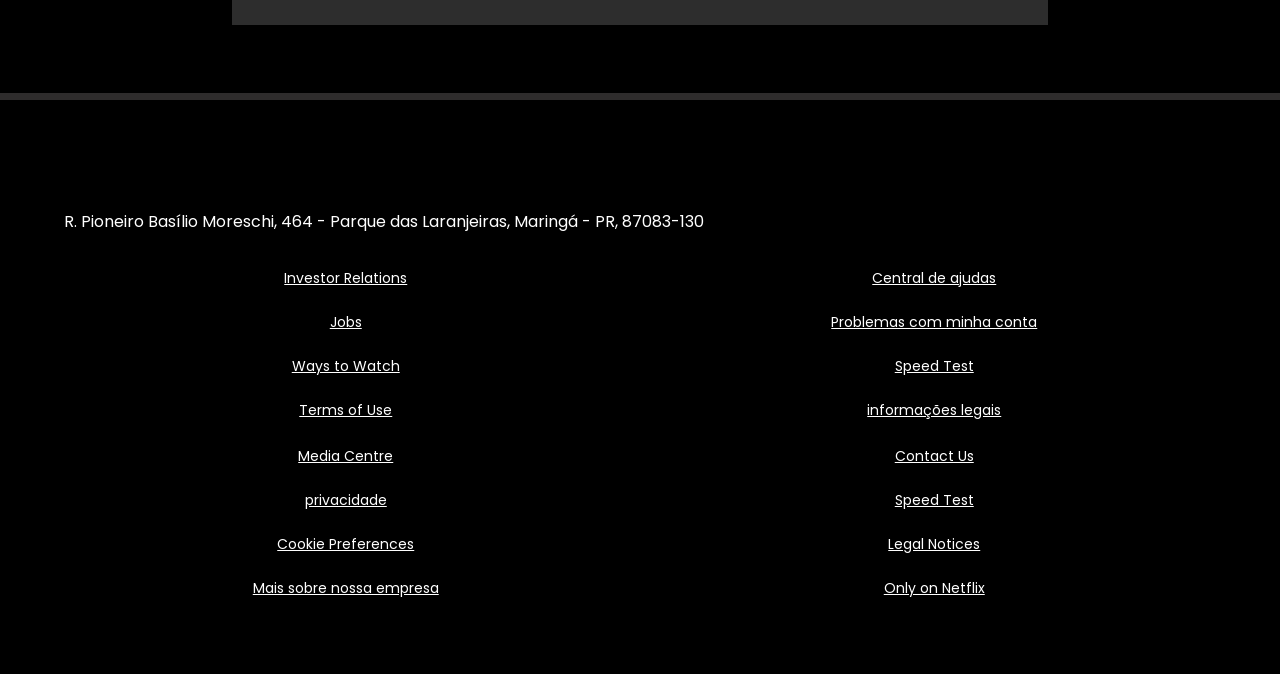
==== commit 80de957e: "Update index.html" ====
--- a/drive-download-20260311T112500Z-3-001 (1)/index.html
+++ b/drive-download-20260311T112500Z-3-001 (1)/index.html
@@ -40,9 +40,7 @@
             <span>Tech Conf, a melhor desenvolvedora de sistemas com o auxilio de Ia.</span>
         </div>
 
-        <div class="secImg">
-            <img src="Tech.png" alt="">
-            <video src="https://assets.nflxext.com/ffe/siteui/acquisition/ourStory/fuji/desktop/video-tv-in-0819.m4v"
+            <video src="Seedance.mp4"
                 autoplay loop muted></video>
         </div>
     </section>
@@ -51,7 +49,7 @@
     <section class="first second">
 
         <div class="secImg">
-            <img src="https://assets.nflxext.com/ffe/siteui/acquisition/ourStory/fuji/desktop/mobile-0819.jpg" alt="">
+            <img src="Tech.png" alt="">
 
         </div>
         <div>
@@ -68,8 +66,8 @@
         </div>
 
         <div class="secImg">
-            <img src="tech.png" alt="">
-            <video src="https://assets.nflxext.com/ffe/siteui/acquisition/ourStory/fuji/desktop/video-devices-in.m4v"
+            <img src="images.jpeg"
+            <video src="TechConf.mp4"
                 autoplay loop muted></video>
         </div>
     </section>
@@ -79,7 +77,7 @@
     <section class="first second">
 
         <div class="secImg">
-            <img src="bg.jpg" alt="">
+            <img src="Tech.png" alt="">
         </div>
         <div>
             <span>Venha conosco para decolar em sua carreira usando inteligencias artificiais</span></span>
